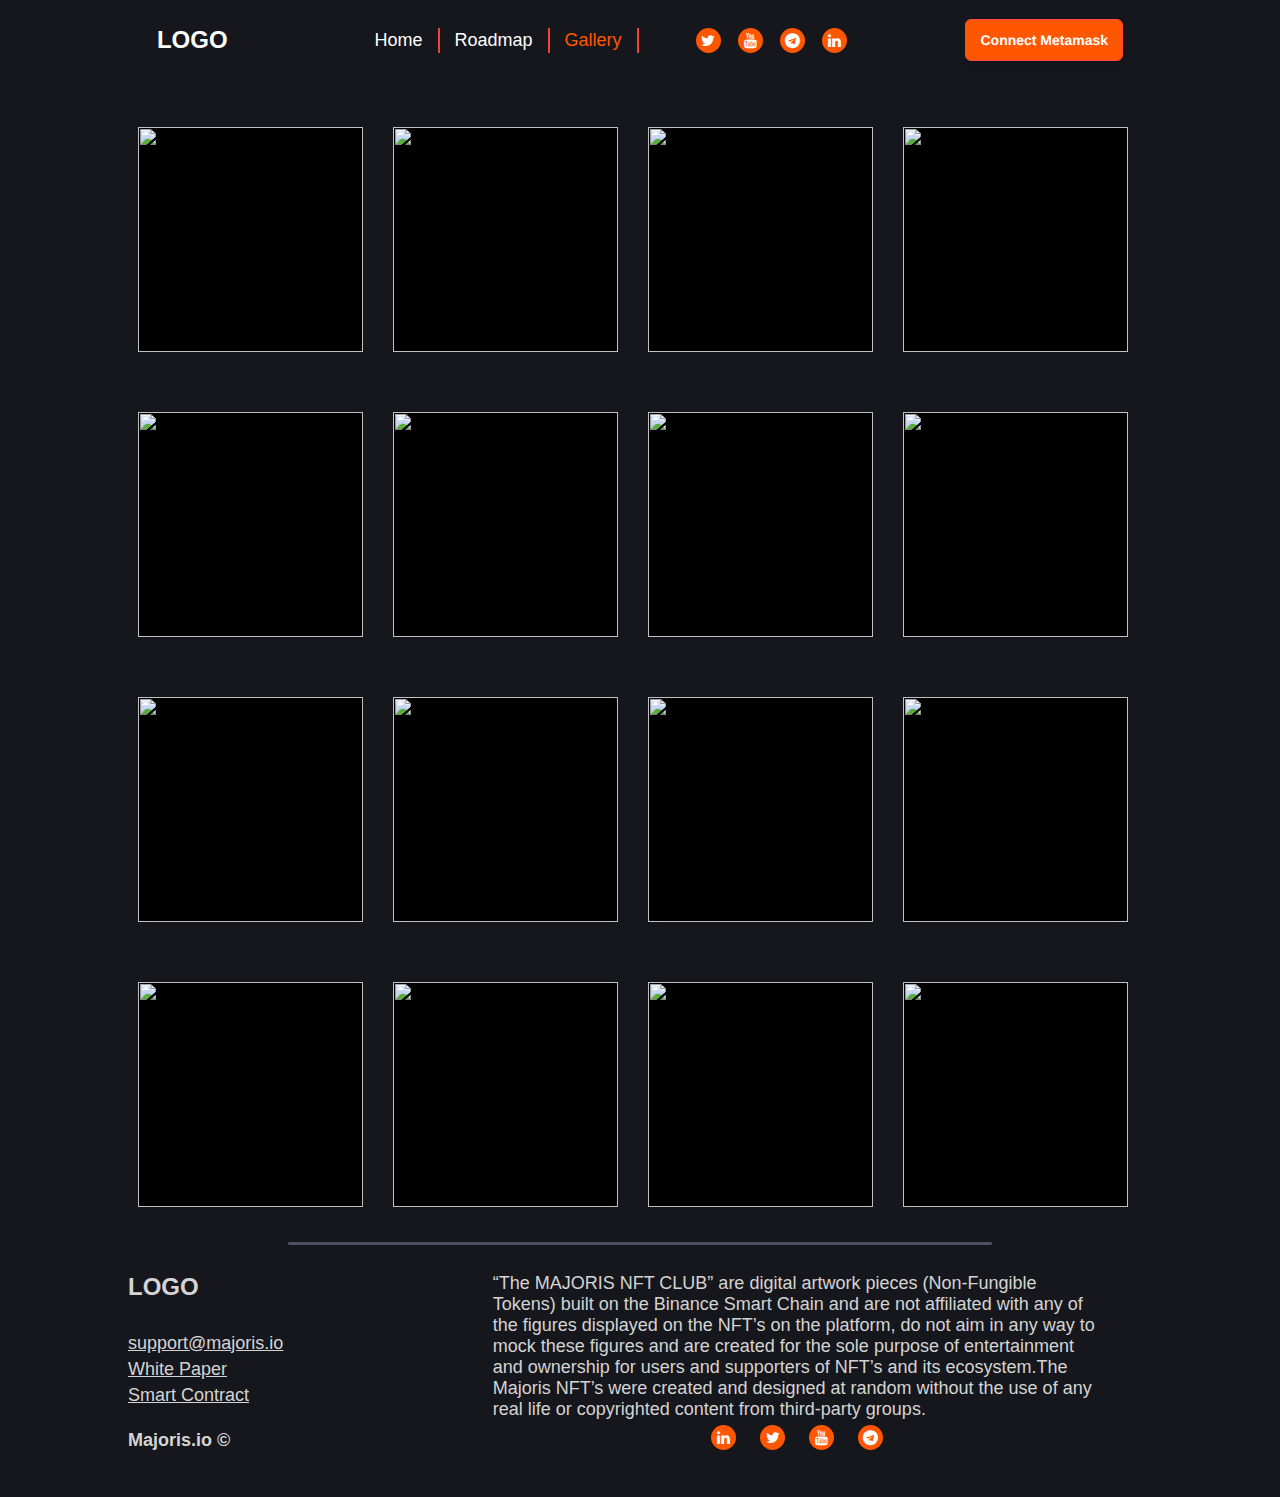
==== gallery.html @ 24d4bd60 "gallery html done" ====
<!DOCTYPE html>
<html lang="en">

<head>
    <meta charset="UTF-8" />
    <meta http-equiv="X-UA-Compatible" content="IE=edge" />
    <meta name="viewport" content="width=device-width, initial-scale=1.0" />
    <link rel="stylesheet" href="https://cdnjs.cloudflare.com/ajax/libs/font-awesome/4.7.0/css/font-awesome.min.css" />
    <link rel="stylesheet" href="index.css" />
    <script src="https://code.jquery.com/jquery-3.6.3.slim.min.js"
        integrity="sha256-ZwqZIVdD3iXNyGHbSYdsmWP//UBokj2FHAxKuSBKDSo=" crossorigin="anonymous"></script>
    <script src="https://cdnjs.cloudflare.com/ajax/libs/web3/1.2.7/web3.min.js"
        integrity="sha512-yAmmVkOXqtDZRaueLdmLwMB67JtaRtjFzQGiAiJKvLiFlDvq4Tzm5R6uLcOMyvPRQlXpYHdYxc5IbiCwuquhUw=="
        crossorigin="anonymous" referrerpolicy="no-referrer"></script>
    <script> $(function () {
            $.each(document.images, function () {
                var this_image = this;
                var src = $(this_image).attr('src') || '';
                if (!src.length > 0) {
                    //this_image.src = options.loading; // show loading
                    var lsrc = $(this_image).attr('lsrc') || '';
                    if (lsrc.length > 0) {
                        var img = new Image();
                        img.src = lsrc;
                        $(img).load(function () {
                            this_image.src = this.src;
                        });
                    }
                }
            });
        });</script>
    <title>Majoris Nft Club</title>
</head>

<body onload="javascript:checkWallet()">
    <!-- HEADER -->
    <section id="header">
        <nav>
            <div class="container">
                <a href="/#home" class="logo">LOGO</a>
                <ul>
                    <li class="menu-item hover-underline-animation"><a href="/#home">Home</a></li>
                    <div class="horizontal-line"></div>
                    <li class="menu-item hover-underline-animation"><a href="/#roadmap">Roadmap</a></li>
                    <div class="horizontal-line"></div>
                    <li class="menu-item hover-underline-animation"><a style="color: #FF5700;"
                            href="/gallery.html">Gallery</a></li>
                    <div class="horizontal-line"></div>
                    <li class="sc-icon first-icon hover-underline-animation"><a href="#" class="fa fa-twitter"></a></li>
                    <li class="sc-icon hover-underline-animation"><a href="#" class="fa fa-youtube"></a></li>
                    <li class="sc-icon hover-underline-animation"><a href="#" class="fa fa-telegram"></a></li>
                    <li class="sc-icon hover-underline-animation"><a href="#" class="fa fa-linkedin"></a></li>
                </ul>
                <button id="connect" class="button-24">Connect Metamask</button>
            </div>
        </nav>
        <div class="line"></div>
    </section>
    <!-- NFT'S SECTION -->
    <section id="gallery" class="section-nfts">
        <div class="container">
            <div class="box">
                <div class="imgBx">
                    <img
                        src="https://img.freepik.com/free-vector/chinese-dragon-head-illustration_1284-52850.jpg?w=826&t=st=1674139111~exp=1674139711~hmac=b0fa9956e5252eedb1705ed77f698cfef72186add2d098282f4b1b51bc58763c">
                </div>
                <div class="content">
                    <div>
                        <h2>Image Title</h2>
                        <p>Lorem ipsum dolor sit amet consectetur adipisicing elit. Commodi accusamus molestias quidem
                            iusto.
                        </p>
                    </div>
                </div>
            </div>
            <div class="box">
                <div class="imgBx">
                    <img
                        src="https://img.freepik.com/free-vector/cute-young-dragon-cartoon-vector-icon-illustration-animal-nature-icon-concept-isolated-premium-vector-flat-cartoon-style_138676-3544.jpg?w=826&t=st=1674139142~exp=1674139742~hmac=a2d00296377862a8ad210967d9e35bdd339ca85b0316be0cd98bca6e05b03d58">
                </div>
                <div class="content">
                    <div>
                        <h2>Image Title</h2>
                        <p>Lorem ipsum dolor sit amet consectetur adipisicing elit. Commodi accusamus molestias quidem
                            iusto.
                        </p>
                    </div>
                </div>
            </div>
            <div class="box">
                <div class="imgBx">
                    <img
                        src="https://img.freepik.com/free-vector/astronaut-riding-dragon-cartoon-vector-icon-illustration-science-animal-icon-concept-isolated-premium-vector-flat-cartoon-style_138676-3551.jpg?w=826&t=st=1674139177~exp=1674139777~hmac=7eb7916ba2cc7a46abf624086a1ee0958312c9f532162acb3e9e3f99aad6a0fa">
                </div>
                <div class="content">
                    <div>
                        <h2>Image Title</h2>
                        <p>Lorem ipsum dolor sit amet consectetur adipisicing elit. Commodi accusamus molestias quidem
                            iusto.
                        </p>
                    </div>
                </div>
            </div>
            <div class="box">
                <div class="imgBx">
                    <img
                        src="https://img.freepik.com/free-vector/magical-dreams-illustration_23-2149676046.jpg?w=826&t=st=1674139225~exp=1674139825~hmac=1c25d057e49778eab246503c965a2e536d1979cede45bb0dbc686d2428495150">
                </div>
                <div class="content">
                    <div>
                        <h2>Image Title</h2>
                        <p>Lorem ipsum dolor sit amet consectetur adipisicing elit. Commodi accusamus molestias quidem
                            iusto.
                        </p>
                    </div>
                </div>
            </div>
            <div class="box">
                <div class="imgBx">
                    <img
                        src="https://img.freepik.com/free-vector/cute-dinosaur-holiday-summer-cartoon-vector-icon-illustration-animal-holiday-icon-concept-isolated_138676-6764.jpg?w=826&t=st=1674139536~exp=1674140136~hmac=29d5bbb445d7a2ba936f87b6af052864ce8593df0f9ead0a8e3fd46794bca026">
                </div>
                <div class="content">
                    <div>
                        <h2>Image Title</h2>
                        <p>Lorem ipsum dolor sit amet consectetur adipisicing elit. Commodi accusamus molestias quidem
                            iusto.
                        </p>
                    </div>
                </div>
            </div>
            <div class="box">
                <div class="imgBx">
                    <img
                        src="https://img.freepik.com/free-vector/cute-axolotl-swimming-cartoon-vector-icon-illustration-animal-nature-icon-concept-isolated-premium_138676-4819.jpg?w=826&t=st=1674139514~exp=1674140114~hmac=b5a58ecc968c2608eba1335273906f6e4b462ed24ce276195b79ea2befa6db76">
                </div>
                <div class="content">
                    <div>
                        <h2>Image Title</h2>
                        <p>Lorem ipsum dolor sit amet consectetur adipisicing elit. Commodi accusamus molestias quidem
                            iusto.
                        </p>
                    </div>
                </div>
            </div>
            <div class="box">
                <div class="imgBx">
                    <img
                        src="https://img.freepik.com/free-vector/hand-drawn-dragon_53876-88179.jpg?w=826&t=st=1674139226~exp=1674139826~hmac=4c94c38117e9afe02ccf641ddc54c6793ecb47f918447eaf8833b61df17d4d3d">
                </div>
                <div class="content">
                    <div>
                        <h2>Image Title</h2>
                        <p>Lorem ipsum dolor sit amet consectetur adipisicing elit. Commodi accusamus molestias quidem
                            iusto.
                        </p>
                    </div>
                </div>
            </div>
            <div class="box">
                <div class="imgBx">
                    <img
                        src="https://img.freepik.com/free-vector/cute-dragon-flying-cartoon-vector-icon-illustration-animal-nature-icon-concept-isolated-premium_138676-5123.jpg?w=826&t=st=1674139318~exp=1674139918~hmac=94e774f58e07a6d0da5d49cd888a0a982c04ad5ad8b61a03117a793f89aa1450">
                </div>
                <div class="content">
                    <div>
                        <h2>Image Title</h2>
                        <p>Lorem ipsum dolor sit amet consectetur adipisicing elit. Commodi accusamus molestias quidem
                            iusto.
                        </p>
                    </div>
                </div>
            </div>
            <div class="box">
                <div class="imgBx">
                    <img
                        src="https://img.freepik.com/free-vector/chinese-dragon-head-illustration_1284-52850.jpg?w=826&t=st=1674139111~exp=1674139711~hmac=b0fa9956e5252eedb1705ed77f698cfef72186add2d098282f4b1b51bc58763c">
                </div>
                <div class="content">
                    <div>
                        <h2>Image Title</h2>
                        <p>Lorem ipsum dolor sit amet consectetur adipisicing elit. Commodi accusamus molestias quidem
                            iusto.
                        </p>
                    </div>
                </div>
            </div>
            <div class="box">
                <div class="imgBx">
                    <img
                        src="https://img.freepik.com/free-vector/cute-young-dragon-cartoon-vector-icon-illustration-animal-nature-icon-concept-isolated-premium-vector-flat-cartoon-style_138676-3544.jpg?w=826&t=st=1674139142~exp=1674139742~hmac=a2d00296377862a8ad210967d9e35bdd339ca85b0316be0cd98bca6e05b03d58">
                </div>
                <div class="content">
                    <div>
                        <h2>Image Title</h2>
                        <p>Lorem ipsum dolor sit amet consectetur adipisicing elit. Commodi accusamus molestias quidem
                            iusto.
                        </p>
                    </div>
                </div>
            </div>
            <div class="box">
                <div class="imgBx">
                    <img
                        src="https://img.freepik.com/free-vector/astronaut-riding-dragon-cartoon-vector-icon-illustration-science-animal-icon-concept-isolated-premium-vector-flat-cartoon-style_138676-3551.jpg?w=826&t=st=1674139177~exp=1674139777~hmac=7eb7916ba2cc7a46abf624086a1ee0958312c9f532162acb3e9e3f99aad6a0fa">
                </div>
                <div class="content">
                    <div>
                        <h2>Image Title</h2>
                        <p>Lorem ipsum dolor sit amet consectetur adipisicing elit. Commodi accusamus molestias quidem
                            iusto.
                        </p>
                    </div>
                </div>
            </div>
            <div class="box">
                <div class="imgBx">
                    <img
                        src="https://img.freepik.com/free-vector/magical-dreams-illustration_23-2149676046.jpg?w=826&t=st=1674139225~exp=1674139825~hmac=1c25d057e49778eab246503c965a2e536d1979cede45bb0dbc686d2428495150">
                </div>
                <div class="content">
                    <div>
                        <h2>Image Title</h2>
                        <p>Lorem ipsum dolor sit amet consectetur adipisicing elit. Commodi accusamus molestias quidem
                            iusto.
                        </p>
                    </div>
                </div>
            </div>
            <div class="box">
                <div class="imgBx">
                    <img
                        src="https://img.freepik.com/free-vector/cute-dinosaur-holiday-summer-cartoon-vector-icon-illustration-animal-holiday-icon-concept-isolated_138676-6764.jpg?w=826&t=st=1674139536~exp=1674140136~hmac=29d5bbb445d7a2ba936f87b6af052864ce8593df0f9ead0a8e3fd46794bca026">
                </div>
                <div class="content">
                    <div>
                        <h2>Image Title</h2>
                        <p>Lorem ipsum dolor sit amet consectetur adipisicing elit. Commodi accusamus molestias quidem
                            iusto.
                        </p>
                    </div>
                </div>
            </div>
            <div class="box">
                <div class="imgBx">
                    <img
                        src="https://img.freepik.com/free-vector/cute-axolotl-swimming-cartoon-vector-icon-illustration-animal-nature-icon-concept-isolated-premium_138676-4819.jpg?w=826&t=st=1674139514~exp=1674140114~hmac=b5a58ecc968c2608eba1335273906f6e4b462ed24ce276195b79ea2befa6db76">
                </div>
                <div class="content">
                    <div>
                        <h2>Image Title</h2>
                        <p>Lorem ipsum dolor sit amet consectetur adipisicing elit. Commodi accusamus molestias quidem
                            iusto.
                        </p>
                    </div>
                </div>
            </div>
            <div class="box">
                <div class="imgBx">
                    <img
                        src="https://img.freepik.com/free-vector/hand-drawn-dragon_53876-88179.jpg?w=826&t=st=1674139226~exp=1674139826~hmac=4c94c38117e9afe02ccf641ddc54c6793ecb47f918447eaf8833b61df17d4d3d">
                </div>
                <div class="content">
                    <div>
                        <h2>Image Title</h2>
                        <p>Lorem ipsum dolor sit amet consectetur adipisicing elit. Commodi accusamus molestias quidem
                            iusto.
                        </p>
                    </div>
                </div>
            </div>
            <div class="box">
                <div class="imgBx">
                    <img
                        src="https://img.freepik.com/free-vector/cute-dragon-flying-cartoon-vector-icon-illustration-animal-nature-icon-concept-isolated-premium_138676-5123.jpg?w=826&t=st=1674139318~exp=1674139918~hmac=94e774f58e07a6d0da5d49cd888a0a982c04ad5ad8b61a03117a793f89aa1450">
                </div>
                <div class="content">
                    <div>
                        <h2>Image Title</h2>
                        <p>Lorem ipsum dolor sit amet consectetur adipisicing elit. Commodi accusamus molestias quidem
                            iusto.
                        </p>
                    </div>
                </div>
            </div>

        </div>
    </section>
    <!-- FOOTER SECTION -->
    <footer class="section-footer">
        <div class="line-u-img"></div>
        <div class="footer-container">
            <div class="left">
                <div class="footer-logo">LOGO</div>
                <div class="footer-info">
                    <div class="info-container">
                        <a href="">support@majoris.io</a>
                        <a href="">White Paper</a>
                        <a href="">Smart Contract</a>
                    </div>
                    <h4><a class="our-brand" href="https://majoris.io">Majoris.io ©</a></h4>
                </div>
            </div>
            <div class="right">
                <div class="copyright">
                    “The MAJORIS NFT CLUB” are digital artwork pieces (Non-Fungible Tokens) built on the Binance Smart
                    Chain and
                    are not
                    affiliated with any of the figures displayed on the NFT’s on the platform, do not aim in any way to
                    mock these
                    figures and are created for the sole purpose of entertainment and ownership for users and supporters
                    of NFT’s
                    and its ecosystem.The Majoris NFT’s were created and designed at random without the use of any real
                    life or
                    copyrighted content from third-party groups.
                </div>
                <div class="social-icons">
                    <a href="#" class="fa fa-linkedin"></a>
                    <a href="#" class="fa fa-twitter"></a>
                    <a href="#" class="fa fa-youtube"></a>
                    <a href="#" class="fa fa-telegram"></a>
                </div>
            </div>
        </div>
    </footer>
</body>

</html>
---- index.css ----
/* Body styles */
body {
  font-family: Arial, sans-serif;
  margin: 0;
  padding: 0;
  overflow-x: hidden;
  background-color: #16171C;
}

/* HTML styles */
html {
  scroll-behavior: smooth;
}

/* :root styles */
:root {
  --main-color: #333;
}

nav {
  background-color: #16171c;
  color: #fff;
  height: 80px;
  position: relative;
}

.container {
  max-width: 1200px;
  margin: 0 auto;
  display: flex;
  align-items: center;
  height: 100%;
  justify-content: space-evenly;
}

.logo {
  font-size: 24px;
  font-weight: bold;
  text-decoration: none;
  color: #fff;
  margin-right: 20px;
}

nav ul {
  list-style: none;
  margin: 0;
  padding: 0;
  display: flex;
  align-items: center;
  gap: 5px;
}

nav li.sc-icon {
  margin-left: 8px;
}

nav li.first-icon {
  margin-left: 50px;
}

nav li.menu-item {
  margin-right: 10px;
  margin-left: 10px;
  text-align: center;
}

nav a {
  color: #fff;
  text-decoration: none;
  font-size: 18px;
  transition: all 0.2s ease-in-out;
}

nav a:hover {
  color: #f44336;
}

.horizontal-line {
  width: 2px;
  height: 25px;
  background-color: #f44336;
}

#menu-icon {
  display: none;
  position: absolute;
  top: 20px;
  right: 20px;
  cursor: pointer;
}

#menu-icon i {
  font-size: 30px;
  color: #fff;
  transition: all 0.2s ease-in-out;
}

#menu-icon i:hover {
  color: #f44336;
}

/* Responsive styles */
@media screen and (max-width: 768px) {
  nav ul {
    display: none;
  }

  #menu-icon {
    display: block;
  }
}

/* CSS ICONS */

.fa {
  padding: 5px;
  font-size: 15px;
  width: 15px;
  text-align: center;
  text-decoration: none;
  margin: 5px 2px;
  border-radius: 50%;
}

.fa:hover {
  color: red;
}

.fa-twitter {
  background: #ff5700;
  color: white;
}

.fa-telegram {
  background: #ff5700;
  color: white;
}

.fa-discord {
  background: #ff5700;
  color: white;
}

.fa-youtube {
  background: #ff5700;
  color: white;
}

.fa-linkedin {
  background: #ff5700;
  color: white;
}

/* CSS */
.button-24 {
  background: #ff5700;
  border: 1px solid #ff4742;
  border-radius: 6px;
  box-shadow: rgba(0, 0, 0, 0.1) 1px 2px 4px;
  box-sizing: border-box;
  color: #ffffff;
  cursor: pointer;
  display: inline-block;
  font-family: nunito, roboto, proxima-nova, "proxima nova", sans-serif;
  font-size: 14px;
  font-weight: 600;
  line-height: 16px;
  min-height: 40px;
  outline: 0;
  padding: 12px 14px;
  text-align: center;
  text-rendering: geometricprecision;
  text-transform: none;
  user-select: none;
  -webkit-user-select: none;
  touch-action: manipulation;
  vertical-align: middle;
}

.button-24:hover,
.button-24:active {
  background-color: initial;
  background-position: 0 0;
  color: #ff4742;
}

.button-24:active {
  opacity: 0.5;
}

/* PROGRESS BAR ANIMATION */

.two-part-section .main-container .right-side .animated-progress {
  width: 300px;
  height: 30px;
  border-radius: 5px;
  margin: 20px 10px;
  border: 1px solid rgb(189, 113, 113);
  overflow: hidden;
  position: relative;
}

.two-part-section .main-container .right-side .animated-progress span {
  height: 100%;
  display: block;
  width: 145px;
  color: rgb(255, 251, 251);
  line-height: 30px;
  position: absolute;
  text-align: end;
  padding-right: 5px;
}

.two-part-section .main-container .right-side .progress-red span {
  background-color: red;
}

/* TEXT COLOR ANIMATION */

.animated-text {
  font-size: 20px;
  font-weight: bold;
  animation: text-color-change 2s linear infinite;
}

@keyframes text-color-change {

  0%,
  100% {
    color: #ff5700;
  }

  25% {
    color: gold;
  }

  50% {
    color: #ff5700;
  }

  75% {
    color: #ffffff;
  }
}

/* IMAGE ANIMATION */

@keyframes flipme {
  0% {
    transform: rotateY(-30deg) rotateX(0deg);
  }

  50% {
    transform: rotateY(0deg) rotateX(10deg);
  }

  100% {
    transform: rotateY(-30deg) rotateX(0deg);
  }

}

/* HOVER UNDERLINE ANIMATION */

[data-predefined-style="true"] small {
  display: inline-block;
  font-size: 1.8rem;
  line-height: 1.2;
  font-family: "Diatype Variable", Icons;
  font-style: normal;
  font-weight: 500;
  color: rgba(0, 0, 0, 0.85);
  font-variation-settings: 'slnt' 0, 'MONO' 0;
}

[data-predefined-style="true"] small a {
  color: rgba(0, 0, 0, 0.85);
  border-bottom-width: 0em;
}

[data-predefined-style="true"] small a:hover {
  color: rgba(0, 46, 207, 0.8);
  border-bottom-width: 0em;
}

.hover-underline-animation {
  display: inline-block;
  position: relative;
  color: #0087ca;
}

.hover-underline-animation:after {
  content: '';
  position: absolute;
  width: 100%;
  transform: scaleX(0);
  height: 2px;
  bottom: 0;
  left: 0;
  background-color: #ff4742;
  transform-origin: bottom right;
  transition: transform 0.25s ease-out;
}

.hover-underline-animation:hover:after {
  transform: scaleX(1);
  transform-origin: bottom left;
}

/* HEADER BOTTOM LINE ANIMATION */

.line {
  width: 100%;
  height: 2px;
  animation: color-change 4s linear infinite;
}

@keyframes color-change {

  0%,
  100% {
    background-color: #ff5700;
  }

  25% {
    background-color: #ff5700;
  }

  50% {
    background-color: #ff5700;
  }

  75% {
    background-color: #ffffff;
  }
}

@keyframes color-change-gray {

  0%,
  100% {
    background-color: #4C5166;
  }

  25% {
    background-color: #ff5700;
  }

  50% {
    background-color: #4C5166;
  }

  75% {
    background-color: #ffffff;
  }
}

/* TWO PART SECTION  */

.two-part-section {
  display: flex;
  min-height: calc(61vh - 82px);
  justify-content: center;
}

.two-part-section .main-container {
  display: flex;
  flex-wrap: wrap;
  padding: 30px 0 0 0;
  max-width: 1024px;
}

/* LEFT SIDE CODE  */

.two-part-section .main-container .left-side {
  flex: 1;
  padding: 15px 40px 15px 15px;
}

.two-part-section .main-container .left-side h1 {
  font-size: 32px;
  color: #d4d4d4;
  text-align: center;
  line-height: 1.3;
}

.two-part-section .main-container .left-side a {
  font-size: 32px;
  color: #f44336;
}

.two-part-section .main-container .left-side p {
  font-size: 18px;
  color: #d4d4d4;
  text-align: left;
}

/* RIGHT SIDE CODE */

.two-part-section .main-container .right-side {
  flex: 1;
  padding: 40px 15px 15px 15px;
}

.two-part-section .main-container .right-side .form-container {
  display: flex;
  min-height: 400px;
  flex-direction: column;
  justify-content: space-evenly;
  align-items: center;
  border-radius: 20px;
  gap: 10px;
  padding: 10px;
  border: 1px solid #404040;
  box-shadow: 0 0 15px 10px rgb(128 128 128 / 50%);
}

.two-part-section .main-container .right-side .form-container .text {
  line-height: 0;
  font-size: 1.6rem;
  color: #d4d4d4;
}

.two-part-section .main-container .right-side .form-container form {
  display: flex;
  width: 100%;
  flex-direction: column;
  gap: 20px;
}

.two-part-section .main-container .right-side .form-container form input {
  max-width: 450px;
  height: 50px;
  background-color: #22242b;
  border-radius: 10px;
  padding-left: 10px;
  border: 1px solid #404040;
  color: #fff;
}

.two-part-section .main-container .right-side .form-container form select {
  width: 100%;
  height: 50px;
  background-color: #22242b;
  border-radius: 10px;
  color: #757575;
  padding-left: 10px;
  border: 1px solid #404040;
}

.two-part-section .main-container .right-side .form-container form button {
  width: 200px;
  height: 30px;
  align-self: center;
}

/* IMAGE SECTION */

.images-section {
  padding-top: 50px;
  display: flex;
  flex-direction: column;
  gap: 50px;
  align-items: center;
  justify-content: center;
}

.images-section .main-img-container {
  max-width: 1024px;
  padding: 20px;
  gap: 20px;
  display: flex;
  flex-wrap: wrap;
  justify-content: center;
}

.images-section .main-img-container .image-container {
  width: 185px;
  height: 250px;
  transition: transform .2s;
  border: 1px solid #4C5166;
  border-radius: 10px;
}

.images-section .main-img-container .image-container img {
  width: 100%;
  height: 100%;
  background-size: cover;
  background-position: 100% 100%;
  background-repeat: no-repeat;
}

.images-section .main-img-container .image-container:hover {
  transform: scale(1.1);
  /* (110% zoom - Note: if the zoom is too large, it will go outside of the viewport) */
}

.line-u-img {
  width: 55%;
  height: 3px;
  border-radius: 10px;
  background-color: #4C5166;
  animation: color-change-gray 6s linear infinite;
}

/* BRAND SECTION */
.section-brand {
  display: flex;
  justify-content: center;
  min-height: 50vh;
  margin-top: 50px;
  margin-bottom: 50px;
  background-color: #422962;
}

.section-brand .main-container {
  display: flex;
  flex-direction: row;
  width: 1024px;
}

.section-brand .main-container .left {
  display: flex;
  flex: 1;
  flex-direction: column;
  padding: 20px;
  justify-content: space-around;
}

/* HEADER AND TEXT */

.section-brand .main-container .left .header .head {
  font-size: 34px;
  font-weight: 700;
  font-style: italic;
  color: #d4d4d4;
}

.section-brand .main-container .left .header .tag {
  font-size: 30px;
  line-height: 1.2;
  font-style: italic;
  font-weight: 500;
  color: #828996;
}

/* DESC */

.section-brand .main-container .left .desc {
  color: #d4d4d4;
  font-weight: 600;
  font-size: 16px;
  font-style: italic;
}

.section-brand .main-container .left .social {
  display: flex;
  flex-direction: column;
  gap: 8px;
}

.section-brand .main-container .left .social .head-social {
  font-size: 18px;
  color: #d4d4d4;
}

.section-brand .main-container .right {
  display: flex;
  align-items: center;
  justify-content: center;
  flex: 1.5;
  animation: flipme 15s infinite;
}

.section-brand .main-container .right .image-container {
  width: 100%;
  height: 100%;
  background-image: url("./images/dragon.jpg");
  background-size: 100% 100%;
  background-repeat: no-repeat;
  border-radius: 12px;
}

/* SECTION NFTS */

.section-nfts {
  display: flex;
  padding-bottom: 20px;
  min-height: 40vh;
  flex-direction: column;
  align-items: center;
}

.section-nfts .container {
  position: relative;
  max-width: 1024px;
  display: flex;
  justify-content: center;
  flex-wrap: wrap;
  transform-style: preserve-3d;
  gap: 15px;
  perspective: 500px;
}

.section-nfts .container .box {
  position: relative;
  width: 225px;
  height: 225px;
  background: #000;
  transition: 0.5s;
  transform-style: preserve-3d;
  overflow: hidden;
  margin-right: 15px;
  margin-top: 45px;
}

.section-nfts .container:hover .box {
  transform: rotateY(25deg);
}

.section-nfts .container .box:hover~.box {
  transform: rotateY(-25deg);
}

.section-nfts .container .box:hover {
  transform: rotateY(0deg) scale(1.25);
  z-index: 1;
  box-shadow: 0 25px 40px rgba(0, 0, 0, 0.5);
}

.section-nfts .container .box .imgBx {
  position: absolute;
  top: 0;
  left: 0;
  width: 100%;
  height: 100%;
}

.section-nfts .container .box .imgBx:before {
  content: '';
  position: absolute;
  top: 0;
  left: 0;
  width: 100%;
  height: 100%;
  background: linear-gradient(180deg, #ff5700, #000);
  z-index: 1;
  opacity: 0;
  transition: 0.5s;
  mix-blend-mode: multiply;
}

.section-nfts .container .box:hover .imgBx:before {
  opacity: 1;
}

.section-nfts .container .box .imgBx img {
  position: absolute;
  top: 0;
  left: 0;
  width: 100%;
  height: 100%;
  object-fit: cover;
}

.section-nfts .container .box .content {
  position: absolute;
  top: 0;
  left: 0;
  width: 100%;
  height: 100%;
  z-index: 1;
  display: flex;
  padding: 20px;
  align-items: flex-end;
  box-sizing: border-box;
}

.section-nfts .container .box .content h2 {
  color: #fff;
  transition: 0.5s;
  text-transform: uppercase;
  margin-bottom: 5px;
  font-size: 20px;
  transform: translateY(200px);
  transition-delay: 0.3s;
}

.section-nfts .container .box:hover .content h2 {
  transform: translateY(0px);
}

.section-nfts .container .box .content p {
  color: #fff;
  transition: 0.5s;
  font-size: 14px;
  transform: translateY(200px);
  transition-delay: 0.4s;
}

.section-nfts .container .box:hover .content p {
  transform: translateY(0px);
}

.section-nfts .bottom-nft {
  margin-top: 50px;
}

/* ROADMAP */

.section-roadmap {
  display: flex;
  flex-direction: column;
  justify-content: center;
  align-items: center;
  background-color: #16171C;
}

/* Timeline Container */
.timeline {
  background: var(--primary-color);
  margin: 20px auto;
  padding: 20px;
}

/* Card container */
.card {
  position: relative;
  max-width: 768px;
}

/* setting padding based on even or odd */
.card:nth-child(odd) {
  padding: 30px 0 30px 30px;
}

.card:nth-child(even) {
  padding: 30px 30px 30px 0;
}

/* Global ::before */
.card::before {
  content: "";
  position: absolute;
  width: 50%;
  border: solid orangered;
  animation: mymove 5s infinite;
}

@keyframes mymove {

  25% {
    border-color: #f44336;
  }

  50% {
    border-color: lightblue;
  }

  75% {
    border-color: #f44336;
  }

  100% {
    border-color: #f44336;
  }

}

/* Setting the border of top, bottom, left */
.card:nth-child(odd)::before {
  left: 0px;
  top: -4.5px;
  bottom: -4.5px;
  border-width: 5px 0 5px 5px;
  border-radius: 50px 0 0 50px;
}

/* Setting the border of top, bottom, right */
.card:nth-child(even)::before {
  right: 0;
  top: 0;
  bottom: 0;
  border-width: 5px 5px 5px 0;
  border-radius: 0 50px 50px 0;
}

/* Removing the border if it is the first card */
.card:first-child::before {
  border-top: 0;
  border-top-left-radius: 0;
}

/* Removing the border if it is the last card  and it's odd */
.card:last-child:nth-child(odd)::before {
  border-bottom: 0;
  border-bottom-left-radius: 0;
}

/* Removing the border if it is the last card  and it's even */
.card:last-child:nth-child(even)::before {
  border-bottom: 0;
  border-bottom-right-radius: 0;
}

/* Information about the timeline */
.info {
  display: flex;
  flex-direction: column;
  background: #333;
  color: gray;
  border-radius: 10px;
  padding: 10px;
}

/* Title of the card */
.title {
  animation: text-color 15s linear infinite;
  color: orangered;
  position: relative;
  font-size: 32px;
  line-height: 0;
  font-weight: 900;
}

@keyframes text-color {

  0%,
  100% {
    color: #ff5700;
  }

  25% {
    color: #0087ca;
  }

  50% {
    color: #ff5700;
  }

  75% {
    color: #0087ca;
    ;
  }
}


/* Timeline dot  */
.title::before {
  content: "";
  position: absolute;
  width: 15px;
  height: 15px;
  background: white;
  border-radius: 999px;
  border: 3px solid orangered;
}

/* text right if the card is even  */
.card:nth-child(even)>.info>.title {
  text-align: right;
}

/* setting dot to the left if the card is odd */
.card:nth-child(odd)>.info>.title::before {
  left: -48px;
}

/* setting dot to the right if the card is odd */
.card:nth-child(even)>.info>.title::before {
  right: -48px;
}



/* FOOTER */

.section-footer {
  display: flex;
  flex-direction: column;
  justify-content: center;
  align-items: center;
  min-height: 30vh;
  justify-content: center;
}

.section-footer .footer-container {
  width: 1024px;
  display: flex;
  flex-wrap: wrap;
  flex-direction: row;
  column-gap: 10px;
  padding: 8px;
}

.section-footer .footer-container .left {
  display: flex;
  flex-direction: column;
  flex: 1;
}

.section-footer .footer-container .left .footer-logo {
  padding-top: 20px;
  font-size: 24px;
  font-weight: 800;
  color: #d4d4d4;
  flex: 1;
}

.section-footer .footer-container .left .footer-info {
  flex: 1;
  display: flex;
  font-size: 18px;
  flex-direction: column;
  justify-content: space-between;
}

.section-footer .footer-container .left .footer-info a {
  color: #d4d4d4;
}

.section-footer .footer-container .left .footer-info h4 {
  color: #d4d4d4;
}

.section-footer .footer-container .left .footer-info .info-container {
  display: flex;
  flex-direction: column;
  row-gap: 5px;
}

.section-footer .footer-container .left .footer-info .info-container a:hover {
  color: #f44336;
}

.section-footer .footer-container .right {
  display: flex;
  flex-direction: column;
  justify-content: space-between;
  padding: 20px 50px;
  flex: 2;
}

.section-footer .footer-container .right .copyright {
  font-size: 18px;
  color: #d4d4d4;
}

.section-footer .footer-container .right .social-icons {
  display: flex;
  gap: 20px;
  justify-content: center;
  align-items: center;
}

.section-footer .footer-container .left .footer-info .our-brand {
  text-decoration: none;
}

.section-footer .footer-container .left .footer-info .our-brand:hover {
  color: #f44336;
}

/* Responsive Styles */

@media (max-width: 767px) {
  .two-part-section {
    flex-wrap: wrap;
  }

  .left-side,
  .right-side {
    width: 100%;
  }
}
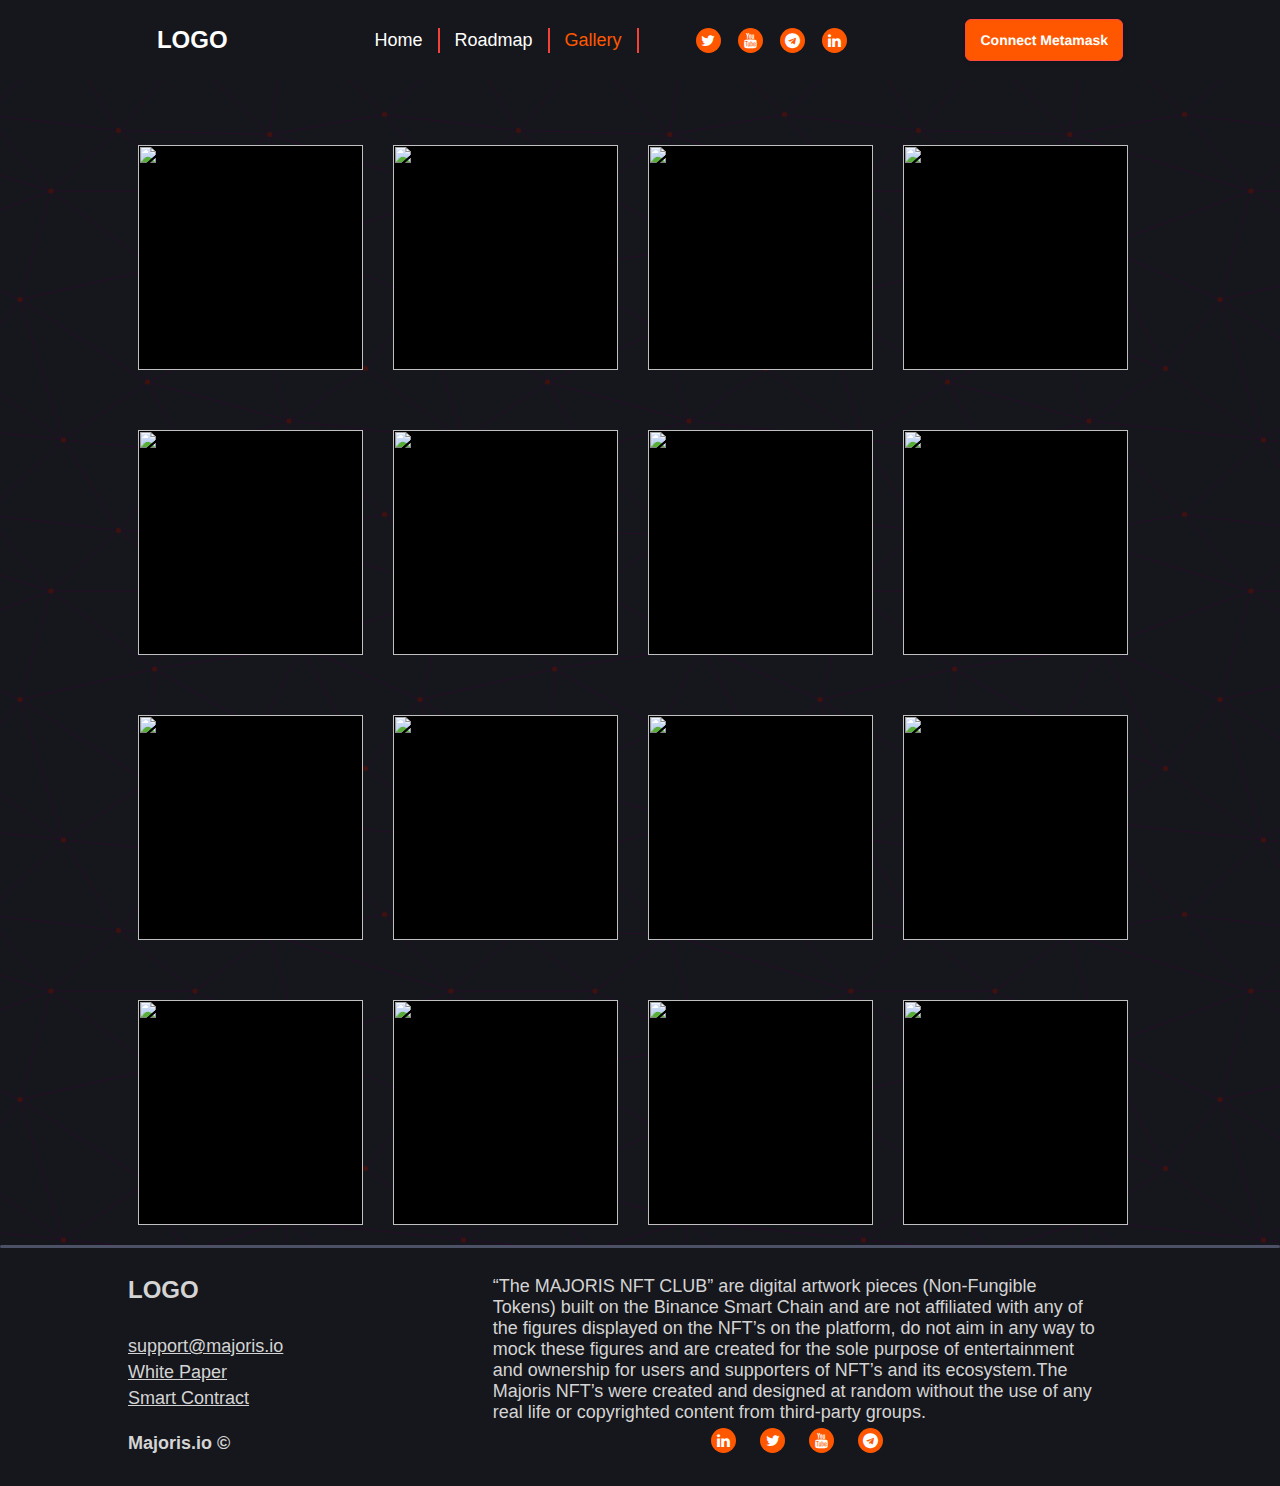
==== commit 94e0888d: "Project Complete" ====
--- a/gallery.html
+++ b/gallery.html
@@ -59,20 +59,22 @@
     <!-- NFT'S SECTION -->
     <section id="gallery" class="section-nfts">
         <div class="container">
-            <div class="box">
-                <div class="imgBx">
-                    <img
-                        src="https://img.freepik.com/free-vector/chinese-dragon-head-illustration_1284-52850.jpg?w=826&t=st=1674139111~exp=1674139711~hmac=b0fa9956e5252eedb1705ed77f698cfef72186add2d098282f4b1b51bc58763c">
-                </div>
-                <div class="content">
-                    <div>
-                        <h2>Image Title</h2>
-                        <p>Lorem ipsum dolor sit amet consectetur adipisicing elit. Commodi accusamus molestias quidem
-                            iusto.
-                        </p>
-                    </div>
-                </div>
-            </div>
+            <a href="/nft.html">
+                <div class="box">
+                    <div class="imgBx">
+                        <img
+                            src="https://img.freepik.com/free-vector/chinese-dragon-head-illustration_1284-52850.jpg?w=826&t=st=1674139111~exp=1674139711~hmac=b0fa9956e5252eedb1705ed77f698cfef72186add2d098282f4b1b51bc58763c">
+                    </div>
+                    <div class="content">
+                        <div>
+                            <h2>Image Title</h2>
+                            <p>Lorem ipsum dolor sit amet consectetur adipisicing elit. Commodi accusamus molestias
+                                quidem iusto.
+                            </p>
+                        </div>
+                    </div>
+                </div>
+            </a>
             <div class="box">
                 <div class="imgBx">
                     <img
@@ -288,7 +290,7 @@
     </section>
     <!-- FOOTER SECTION -->
     <footer class="section-footer">
-        <div class="line-u-img"></div>
+        <div style="width: 100%;" class="line-u-img"></div>
         <div class="footer-container">
             <div class="left">
                 <div class="footer-logo">LOGO</div>
--- a/index.css
+++ b/index.css
@@ -5,6 +5,11 @@
   padding: 0;
   overflow-x: hidden;
   background-color: #16171C;
+  background-color: #16171C;
+  background-color: #16171C;
+  background-image: url("data:image/svg+xml,%3Csvg xmlns='http://www.w3.org/2000/svg' width='400' height='400' viewBox='0 0 800 800'%3E%3Cg fill='none' stroke='%23330033' stroke-width='1'%3E%3Cpath d='M769 229L1037 260.9M927 880L731 737 520 660 309 538 40 599 295 764 126.5 879.5 40 599-197 493 102 382-31 229 126.5 79.5-69-63'/%3E%3Cpath d='M-31 229L237 261 390 382 603 493 308.5 537.5 101.5 381.5M370 905L295 764'/%3E%3Cpath d='M520 660L578 842 731 737 840 599 603 493 520 660 295 764 309 538 390 382 539 269 769 229 577.5 41.5 370 105 295 -36 126.5 79.5 237 261 102 382 40 599 -69 737 127 880'/%3E%3Cpath d='M520-140L578.5 42.5 731-63M603 493L539 269 237 261 370 105M902 382L539 269M390 382L102 382'/%3E%3Cpath d='M-222 42L126.5 79.5 370 105 539 269 577.5 41.5 927 80 769 229 902 382 603 493 731 737M295-36L577.5 41.5M578 842L295 764M40-201L127 80M102 382L-261 269'/%3E%3C/g%3E%3Cg fill='%233E110D'%3E%3Ccircle cx='769' cy='229' r='5'/%3E%3Ccircle cx='539' cy='269' r='5'/%3E%3Ccircle cx='603' cy='493' r='5'/%3E%3Ccircle cx='731' cy='737' r='5'/%3E%3Ccircle cx='520' cy='660' r='5'/%3E%3Ccircle cx='309' cy='538' r='5'/%3E%3Ccircle cx='295' cy='764' r='5'/%3E%3Ccircle cx='40' cy='599' r='5'/%3E%3Ccircle cx='102' cy='382' r='5'/%3E%3Ccircle cx='127' cy='80' r='5'/%3E%3Ccircle cx='370' cy='105' r='5'/%3E%3Ccircle cx='578' cy='42' r='5'/%3E%3Ccircle cx='237' cy='261' r='5'/%3E%3Ccircle cx='390' cy='382' r='5'/%3E%3C/g%3E%3C/svg%3E");
+  display: flex;
+  flex-direction: column;
 }
 
 /* HTML styles */
@@ -21,7 +26,11 @@
   background-color: #16171c;
   color: #fff;
   height: 80px;
-  position: relative;
+  position: fixed;
+  z-index: 22;
+  top: 0;
+  left: 0;
+  width: 100%;
 }
 
 .container {
@@ -191,7 +200,7 @@
 /* PROGRESS BAR ANIMATION */
 
 .two-part-section .main-container .right-side .animated-progress {
-  width: 300px;
+  width: 250px;
   height: 30px;
   border-radius: 5px;
   margin: 20px 10px;
@@ -212,7 +221,7 @@
 }
 
 .two-part-section .main-container .right-side .progress-red span {
-  background-color: red;
+  background-color: #FF5700;
 }
 
 /* TEXT COLOR ANIMATION */
@@ -313,6 +322,10 @@
   width: 100%;
   height: 2px;
   animation: color-change 4s linear infinite;
+  position: fixed;
+  z-index: 22;
+  top: 70px;
+  left: 0;
 }
 
 @keyframes color-change {
@@ -360,6 +373,7 @@
 .two-part-section {
   display: flex;
   min-height: calc(61vh - 82px);
+  margin-top: 50px;
   justify-content: center;
 }
 
@@ -412,6 +426,7 @@
   gap: 10px;
   padding: 10px;
   border: 1px solid #404040;
+  background-color: #22242b;
   box-shadow: 0 0 15px 10px rgb(128 128 128 / 50%);
 }
 
@@ -480,6 +495,7 @@
   transition: transform .2s;
   border: 1px solid #4C5166;
   border-radius: 10px;
+  background-color: #16171C;
 }
 
 .images-section .main-img-container .image-container img {
@@ -586,6 +602,7 @@
 .section-nfts {
   display: flex;
   padding-bottom: 20px;
+  margin-top: 100px;
   min-height: 40vh;
   flex-direction: column;
   align-items: center;
@@ -612,6 +629,7 @@
   overflow: hidden;
   margin-right: 15px;
   margin-top: 45px;
+  cursor: pointer;
 }
 
 .section-nfts .container:hover .box {
@@ -713,7 +731,6 @@
   flex-direction: column;
   justify-content: center;
   align-items: center;
-  background-color: #16171C;
 }
 
 /* Timeline Container */
@@ -880,12 +897,11 @@
   flex-direction: column;
   justify-content: center;
   align-items: center;
-  min-height: 30vh;
-  justify-content: center;
+  background-color: #16171C;
 }
 
 .section-footer .footer-container {
-  width: 1024px;
+  max-width: 1024px;
   display: flex;
   flex-wrap: wrap;
   flex-direction: row;
@@ -972,4 +988,112 @@
   .right-side {
     width: 100%;
   }
+}
+
+@media screen and (max-width:478px) {
+  .section-footer .footer-container .left {
+    justify-content: center;
+    align-items: center;
+    gap: 20px;
+    text-align: center;
+  }
+}
+
+@media screen and (max-width:550px) {
+  .detail-container .container .left {
+    flex: 0 !important;
+  }
+}
+
+@media screen and (max-width:500px) {
+  .detail-container .container .left img {
+    max-width: 250px !important;
+  }
+}
+
+
+/* DETAIL CSS  */
+
+.detail-container {
+  min-height: 75vh;
+  display: flex;
+  flex-direction: row;
+  flex-wrap: wrap;
+  align-items: center;
+}
+
+.detail-container .container {
+  width: 1024px;
+  display: flex;
+  justify-content: center;
+  align-items: center;
+  flex-wrap: wrap;
+  gap: 8px;
+}
+
+.detail-container .container .left {
+  border-radius: 10px;
+  padding: 5px;
+  flex: 1;
+  display: flex;
+}
+
+.detail-container .container .left img {
+  max-width: 350px;
+  border: 1px solid gainsboro;
+  transform: rotateY(45deg);
+  animation: rotateAnimation 40s linear infinite;
+}
+
+@keyframes rotateAnimation {
+  from {
+    transform: rotateY(45deg);
+  }
+
+  to {
+    transform: rotateY(225deg);
+  }
+}
+
+.detail-container .container .right {
+  flex: 1.2;
+  display: flex;
+  flex-direction: column;
+  justify-content: space-between;
+  border-radius: 10px;
+  border: 2px solid #b35e58;
+  box-shadow: rgba(0, 0, 0, 0.35) 0px 5px 15px;
+  padding: 10px;
+}
+
+.detail-container .container .right .button {
+  display: flex;
+  justify-content: center;
+  align-items: center;
+  padding: 10px;
+  margin-bottom: 10px;
+}
+
+.detail-container .right .header {
+  display: flex;
+  height: auto;
+  justify-content: center;
+  align-items: center;
+  color: #d4d4d4;
+  font-weight: 700;
+  font-size: clamp(2rem, 2vw, 4rem);
+}
+
+.detail-container .right .desc {
+  padding: 20px;
+  display: flex;
+  word-wrap: break-word;
+  color: #d4d4d4;
+  font-size: clamp(1rem, 1.1vw, 2rem);
+}
+
+.detail-container .right .social {
+  display: flex;
+  justify-content: center;
+  gap: 10px;
 }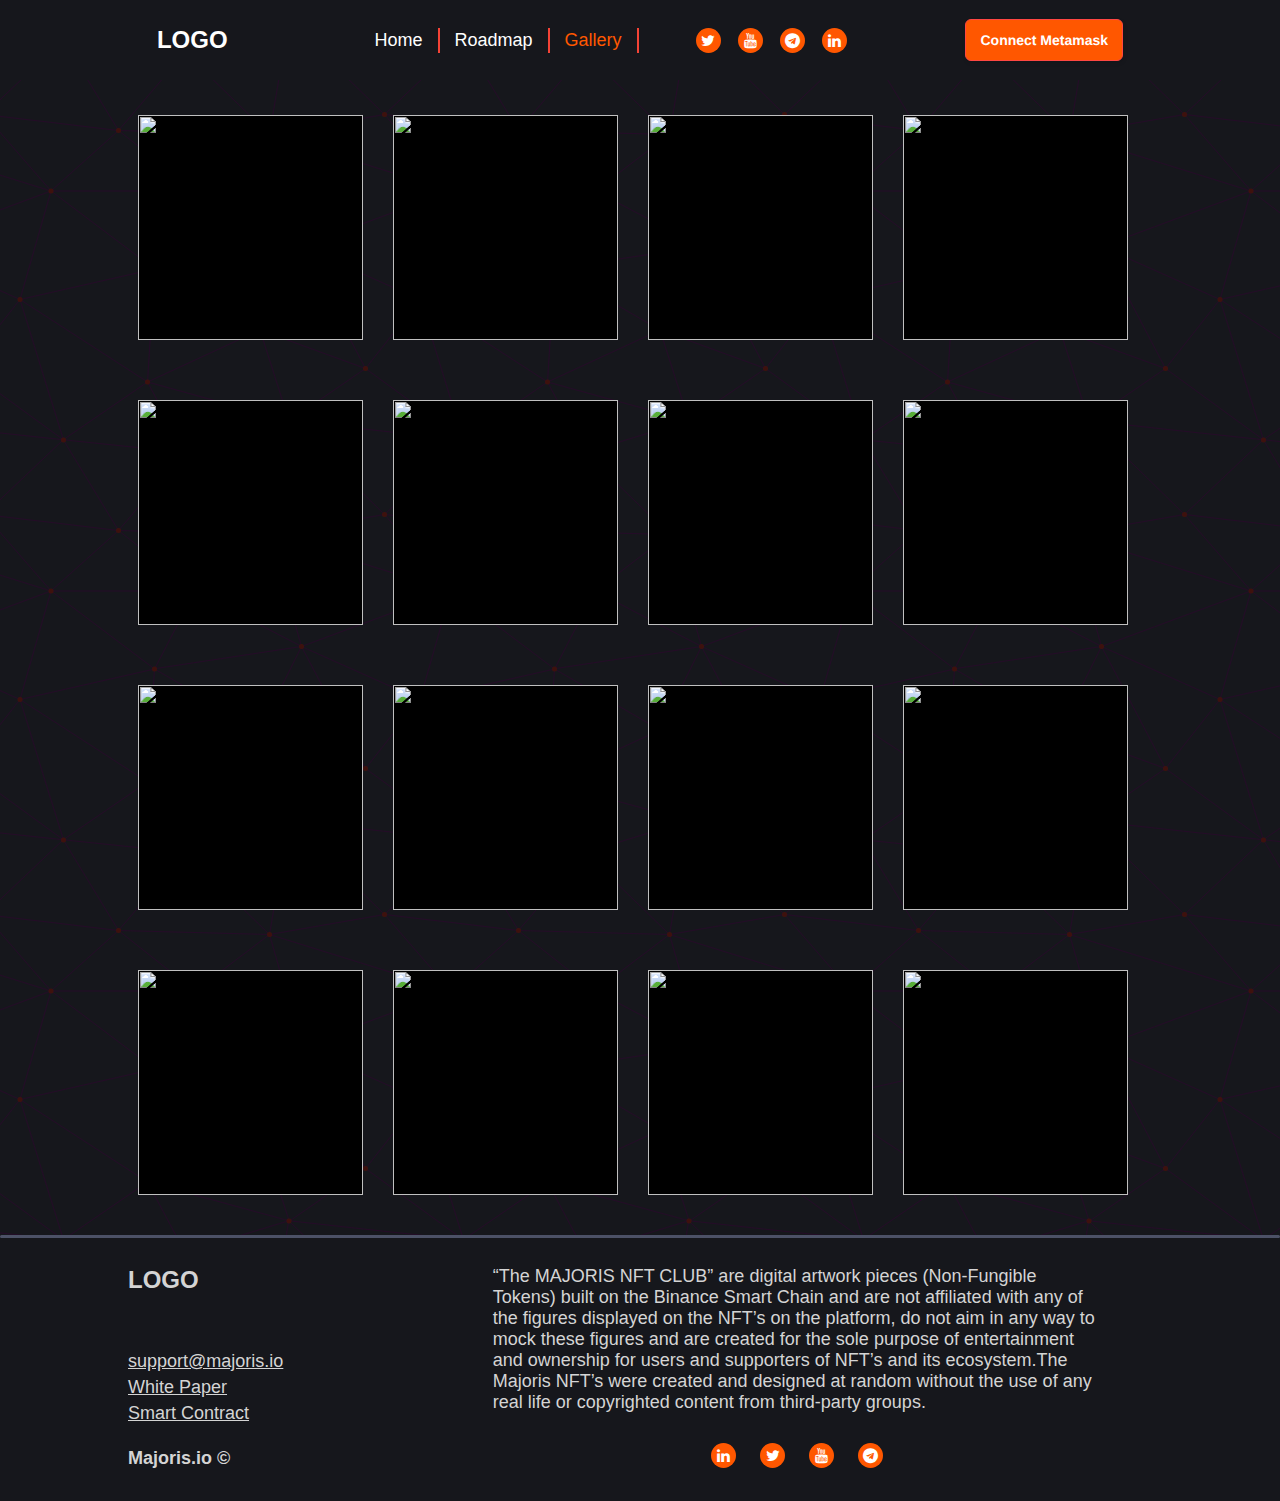
==== commit cce71b46: "BugFix new img added" ====
--- a/gallery.html
+++ b/gallery.html
@@ -296,7 +296,7 @@
                 <div class="footer-logo">LOGO</div>
                 <div class="footer-info">
                     <div class="info-container">
-                        <a href="">support@majoris.io</a>
+                        <a href="mailto:support@majoris.io">support@majoris.io</a>
                         <a href="">White Paper</a>
                         <a href="">Smart Contract</a>
                     </div>
--- a/index.css
+++ b/index.css
@@ -156,6 +156,11 @@
 }
 
 .fa-linkedin {
+  background: #ff5700;
+  color: white;
+}
+
+.fa-medium {
   background: #ff5700;
   color: white;
 }
@@ -426,7 +431,7 @@
   gap: 10px;
   padding: 10px;
   border: 1px solid #404040;
-  background-color: #22242b;
+  background-color: #16171C;
   box-shadow: 0 0 15px 10px rgb(128 128 128 / 50%);
 }
 
@@ -494,8 +499,8 @@
   height: 250px;
   transition: transform .2s;
   border: 1px solid #4C5166;
-  border-radius: 10px;
   background-color: #16171C;
+  border-radius: 10px 30px 10px 10px;
 }
 
 .images-section .main-img-container .image-container img {
@@ -602,7 +607,8 @@
 .section-nfts {
   display: flex;
   padding-bottom: 20px;
-  margin-top: 100px;
+  margin-top: 70px;
+  margin-bottom: 20px;
   min-height: 40vh;
   flex-direction: column;
   align-items: center;
@@ -616,7 +622,7 @@
   flex-wrap: wrap;
   transform-style: preserve-3d;
   gap: 15px;
-  perspective: 500px;
+  perspective: 800px;
 }
 
 .section-nfts .container .box {
@@ -955,6 +961,7 @@
   justify-content: space-between;
   padding: 20px 50px;
   flex: 2;
+  gap: 25px;
 }
 
 .section-footer .footer-container .right .copyright {
@@ -1042,7 +1049,8 @@
   max-width: 350px;
   border: 1px solid gainsboro;
   transform: rotateY(45deg);
-  animation: rotateAnimation 40s linear infinite;
+  animation: rotateAnimation 35s linear infinite;
+  border-radius: 10px;
 }
 
 @keyframes rotateAnimation {
